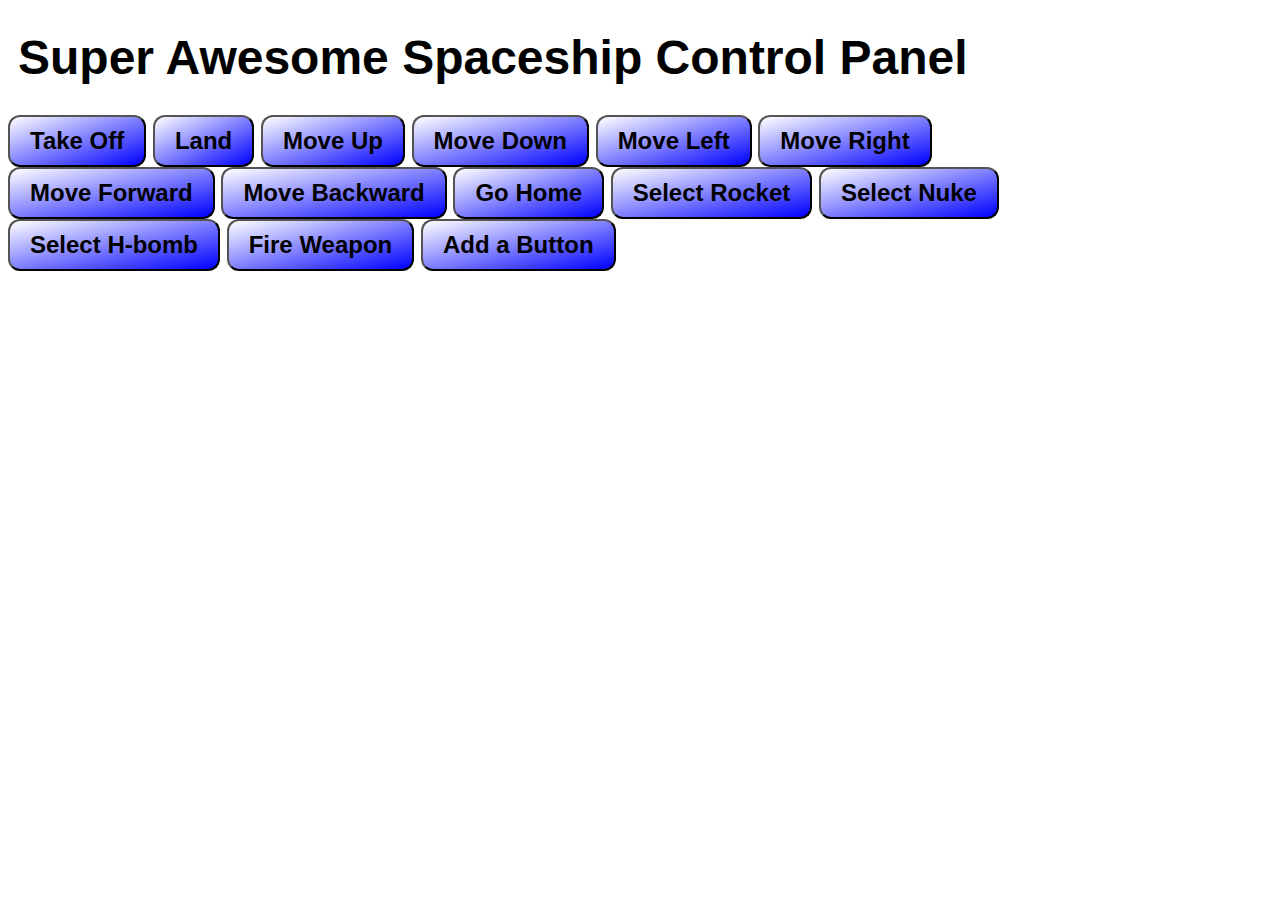
==== index.html @ 0a17d08d "add Go Home" ====
<!DOCTYPE html>
<html>
    <head>
        <title>Spaceship Control Panel</title>
        <link rel="stylesheet" type="text/css" href="css/main.css">
        <script type="text/javascript" src="js/vendor/jquery-1.9.1.min.js"></script>
        <script type="text/javascript" src="js/main.js"></script>
    </head>
    <body>
        <h1>Super Awesome Spaceship Control Panel</h1>
        <div class="control-panel">
            <button type="button">Take Off</button>
            <button type="button">Land</button>
            <button type="button">Move Up</button>
            <button type="button">Move Down</button>
            <button type="button">Move Left</button>
            <button type="button">Move Right</button>
            <button type="button">Move Forward</button>
            <button type="button">Move Backward</button>
            <button type="button">Go Home</button>
            <button type="button">Select Rocket</button>
            <button type="button">Select Nuke</button>
            <button type="button">Select H-bomb</button>
            <button type="button">Fire Weapon</button>

            <button type="button" id="add">Add a Button</button>
        </div>
    </body>
</html>
---- css/main.css ----
html {
  font-family: Helvetica, sans-serif;
  font-weight: bold;
  font-size: 24px; }

h1 {
  margin: 30px 10px; }

.control-panel {
  width: 1024px;
  height: 768px; }
  .control-panel button {
    font-family: Helvetica, sans-serif;
    font-weight: bold;
    font-size: 24px;
    border-radius: 12px;
    background: linear-gradient(to top left, blue, white);
    padding: 10px 20px; }
    .control-panel button:active, .control-panel button:hover {
      background: linear-gradient(to top left, white, blue);
      color: #fff; }

/*# sourceMappingURL=main.css.map */
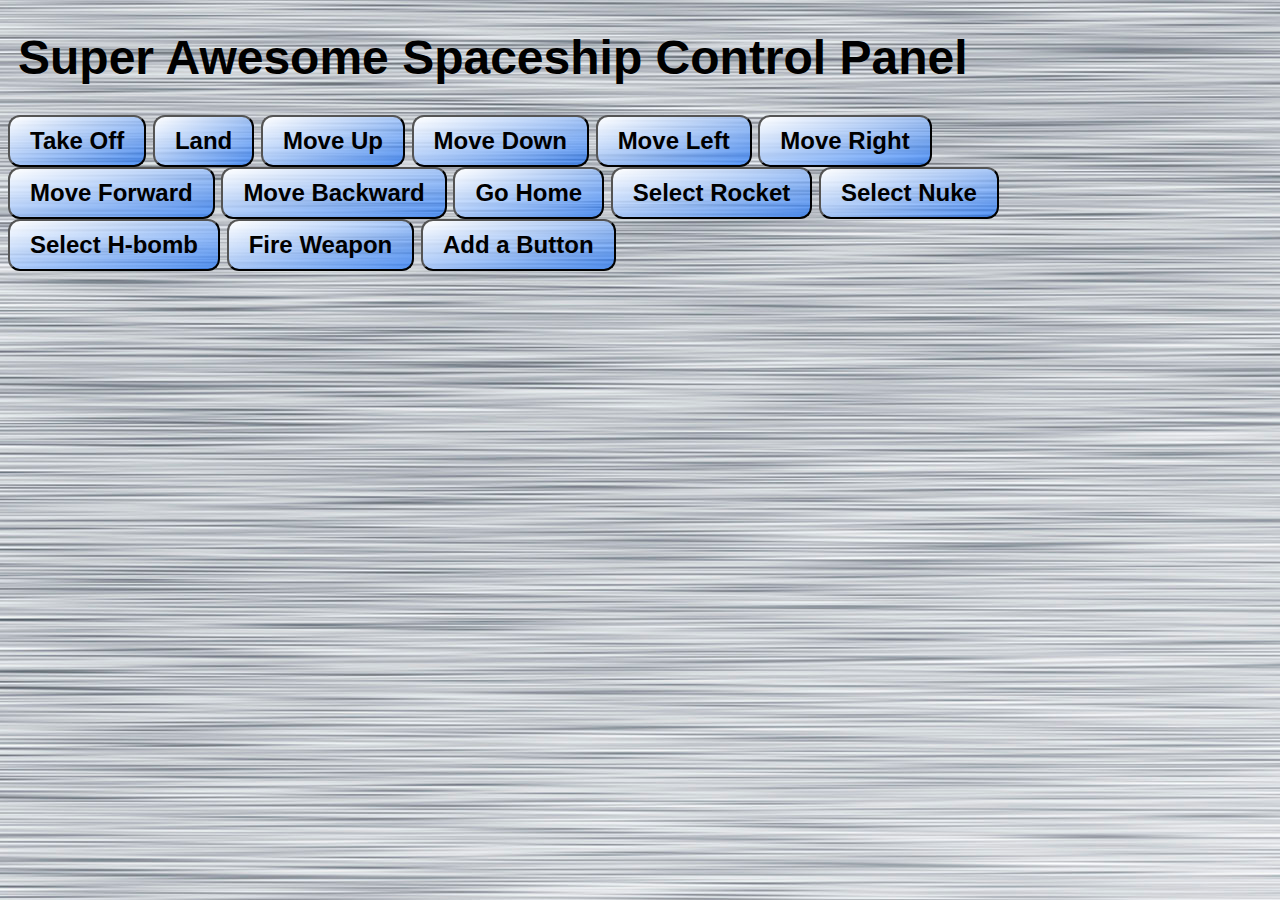
==== commit 0d723a0a: "add brushed metal" ====
--- a/index.html
+++ b/index.html
@@ -6,7 +6,7 @@
         <script type="text/javascript" src="js/vendor/jquery-1.9.1.min.js"></script>
         <script type="text/javascript" src="js/main.js"></script>
     </head>
-    <body>
+    <body background="brushed-metal.jpg">
         <h1>Super Awesome Spaceship Control Panel</h1>
         <div class="control-panel">
             <button type="button">Take Off</button>
--- a/css/main.css
+++ b/css/main.css
@@ -14,10 +14,10 @@
     font-weight: bold;
     font-size: 24px;
     border-radius: 12px;
-    background: linear-gradient(to top left, blue, white);
+    background: linear-gradient(to top left, rgba(0, 100, 255, 0.6), white);
     padding: 10px 20px; }
     .control-panel button:active, .control-panel button:hover {
-      background: linear-gradient(to top left, white, blue);
+      background: linear-gradient(to top left, white, rgba(0, 100, 255, 0.6));
       color: #fff; }
 
 /*# sourceMappingURL=main.css.map */
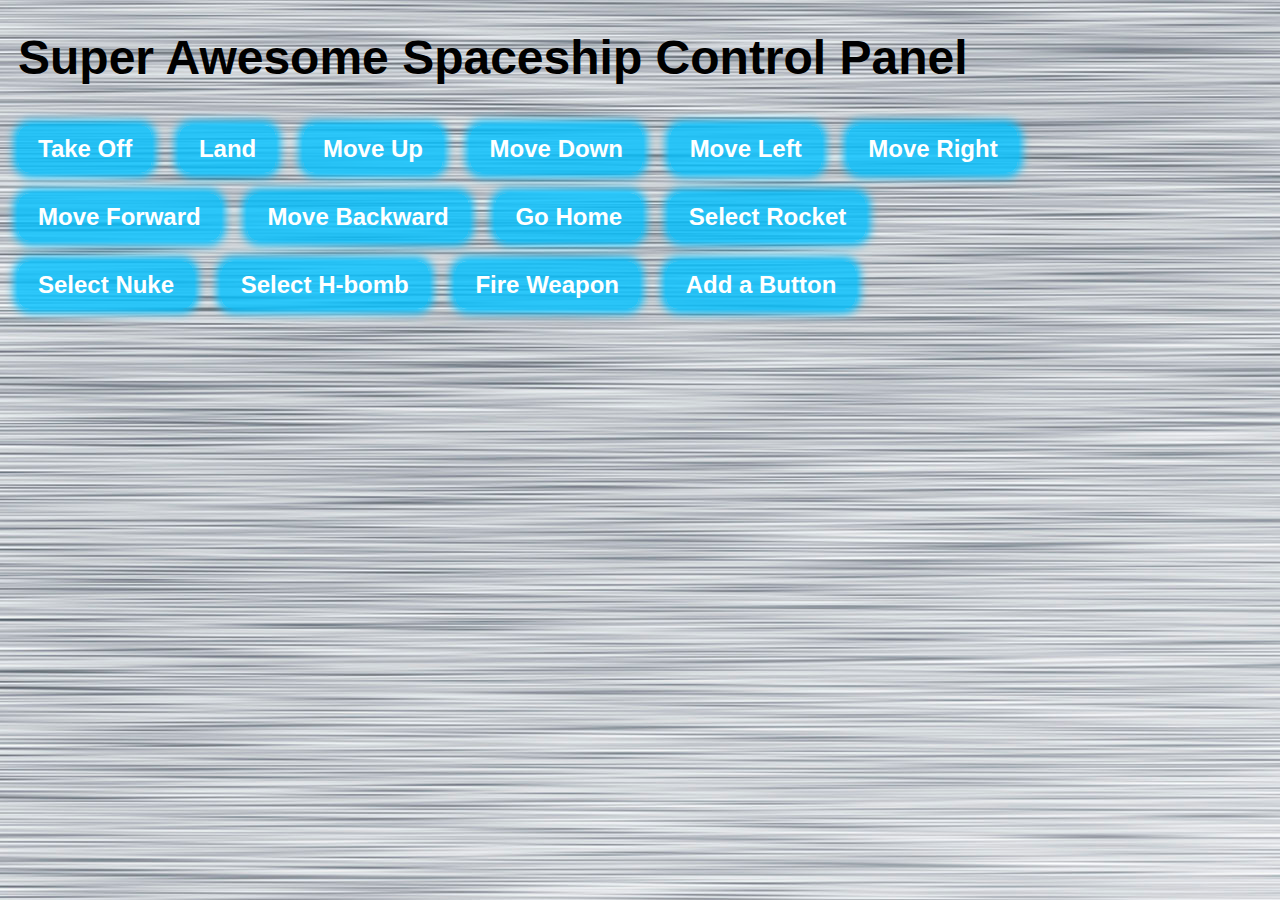
==== commit e5c7c982: "try adding this thing" ====
--- a/index.html
+++ b/index.html
@@ -2,6 +2,7 @@
 <html>
     <head>
         <title>Spaceship Control Panel</title>
+        <meta name="apple-mobile-web-app-capable" content="yes">
         <link rel="stylesheet" type="text/css" href="css/main.css">
         <script type="text/javascript" src="js/vendor/jquery-1.9.1.min.js"></script>
         <script type="text/javascript" src="js/main.js"></script>
--- a/css/main.css
+++ b/css/main.css
@@ -13,11 +13,16 @@
     font-family: Helvetica, sans-serif;
     font-weight: bold;
     font-size: 24px;
+    border: 0px none;
     border-radius: 12px;
-    background: linear-gradient(to top left, rgba(0, 100, 255, 0.6), white);
-    padding: 10px 20px; }
+    background: rgba(0, 192, 255, 0.8);
+    color: white;
+    box-shadow: 0px 0px 10px 4px #00c0ff;
+    padding: 10px 20px;
+    margin: 10px; }
     .control-panel button:active, .control-panel button:hover {
-      background: linear-gradient(to top left, white, rgba(0, 100, 255, 0.6));
-      color: #fff; }
+      background: rgba(255, 255, 255, 0.8);
+      color: #00c0ff;
+      box-shadow: 1px 1px 10px 4px white; }
 
 /*# sourceMappingURL=main.css.map */
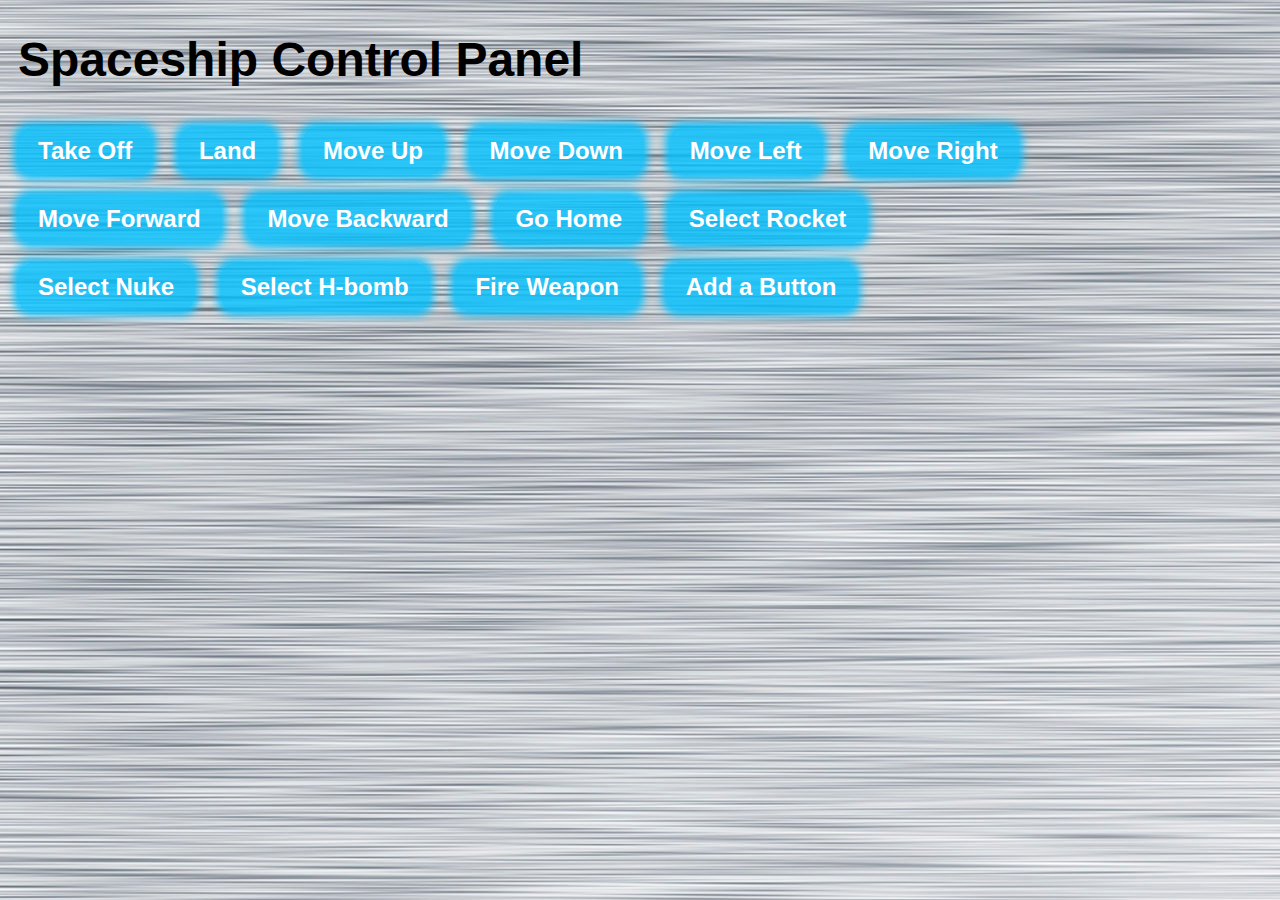
==== commit 22f0ccec: "adjust margins" ====
--- a/index.html
+++ b/index.html
@@ -8,7 +8,7 @@
         <script type="text/javascript" src="js/main.js"></script>
     </head>
     <body background="brushed-metal.jpg">
-        <h1>Super Awesome Spaceship Control Panel</h1>
+        <h1>Spaceship Control Panel</h1>
         <div class="control-panel">
             <button type="button">Take Off</button>
             <button type="button">Land</button>
--- a/css/main.css
+++ b/css/main.css
@@ -3,26 +3,28 @@
   font-weight: bold;
   font-size: 24px; }
 
-h1 {
-  margin: 30px 10px; }
-
-.control-panel {
+body {
   width: 1024px;
   height: 768px; }
-  .control-panel button {
-    font-family: Helvetica, sans-serif;
-    font-weight: bold;
-    font-size: 24px;
-    border: 0px none;
-    border-radius: 12px;
-    background: rgba(0, 192, 255, 0.8);
-    color: white;
-    box-shadow: 0px 0px 10px 4px #00c0ff;
-    padding: 10px 20px;
-    margin: 10px; }
-    .control-panel button:active, .control-panel button:hover {
-      background: rgba(255, 255, 255, 0.8);
-      color: #00c0ff;
-      box-shadow: 1px 1px 10px 4px white; }
+
+h1 {
+  margin-left: 10px;
+  margin-bottom: 30px; }
+
+.control-panel button {
+  font-family: Helvetica, sans-serif;
+  font-weight: bold;
+  font-size: 24px;
+  border: 0px none;
+  border-radius: 12px;
+  background: rgba(0, 192, 255, 0.8);
+  color: white;
+  box-shadow: 0px 0px 10px 4px #00c0ff;
+  padding: 10px 20px;
+  margin: 10px; }
+  .control-panel button:active {
+    background: rgba(255, 255, 255, 0.8);
+    color: #00c0ff;
+    box-shadow: 1px 1px 10px 4px white; }
 
 /*# sourceMappingURL=main.css.map */
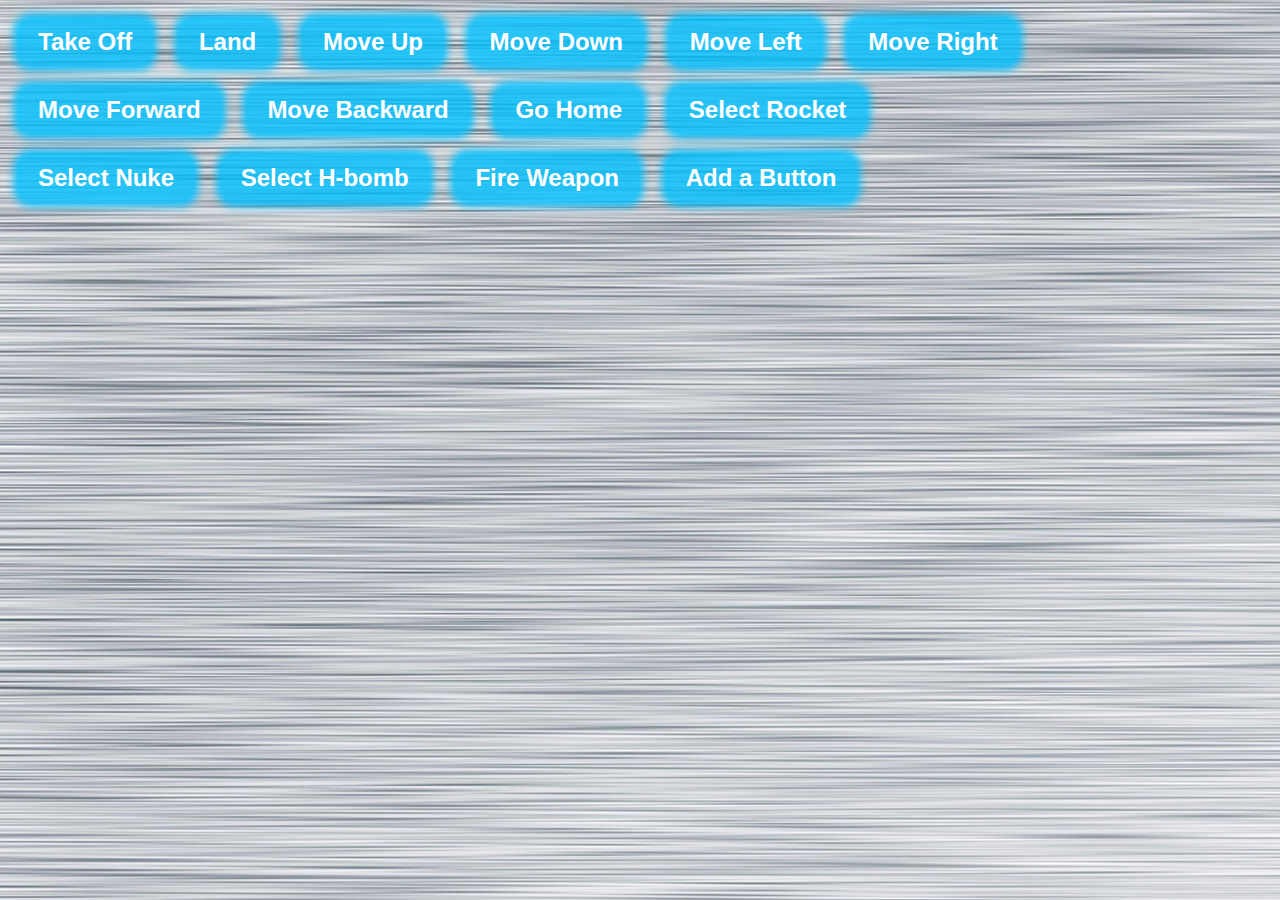
==== commit 86277eff: "take away header" ====
--- a/index.html
+++ b/index.html
@@ -8,7 +8,6 @@
         <script type="text/javascript" src="js/main.js"></script>
     </head>
     <body background="brushed-metal.jpg">
-        <h1>Spaceship Control Panel</h1>
         <div class="control-panel">
             <button type="button">Take Off</button>
             <button type="button">Land</button>
--- a/css/main.css
+++ b/css/main.css
@@ -22,9 +22,5 @@
   box-shadow: 0px 0px 10px 4px #00c0ff;
   padding: 10px 20px;
   margin: 10px; }
-  .control-panel button:active {
-    background: rgba(255, 255, 255, 0.8);
-    color: #00c0ff;
-    box-shadow: 1px 1px 10px 4px white; }
 
 /*# sourceMappingURL=main.css.map */
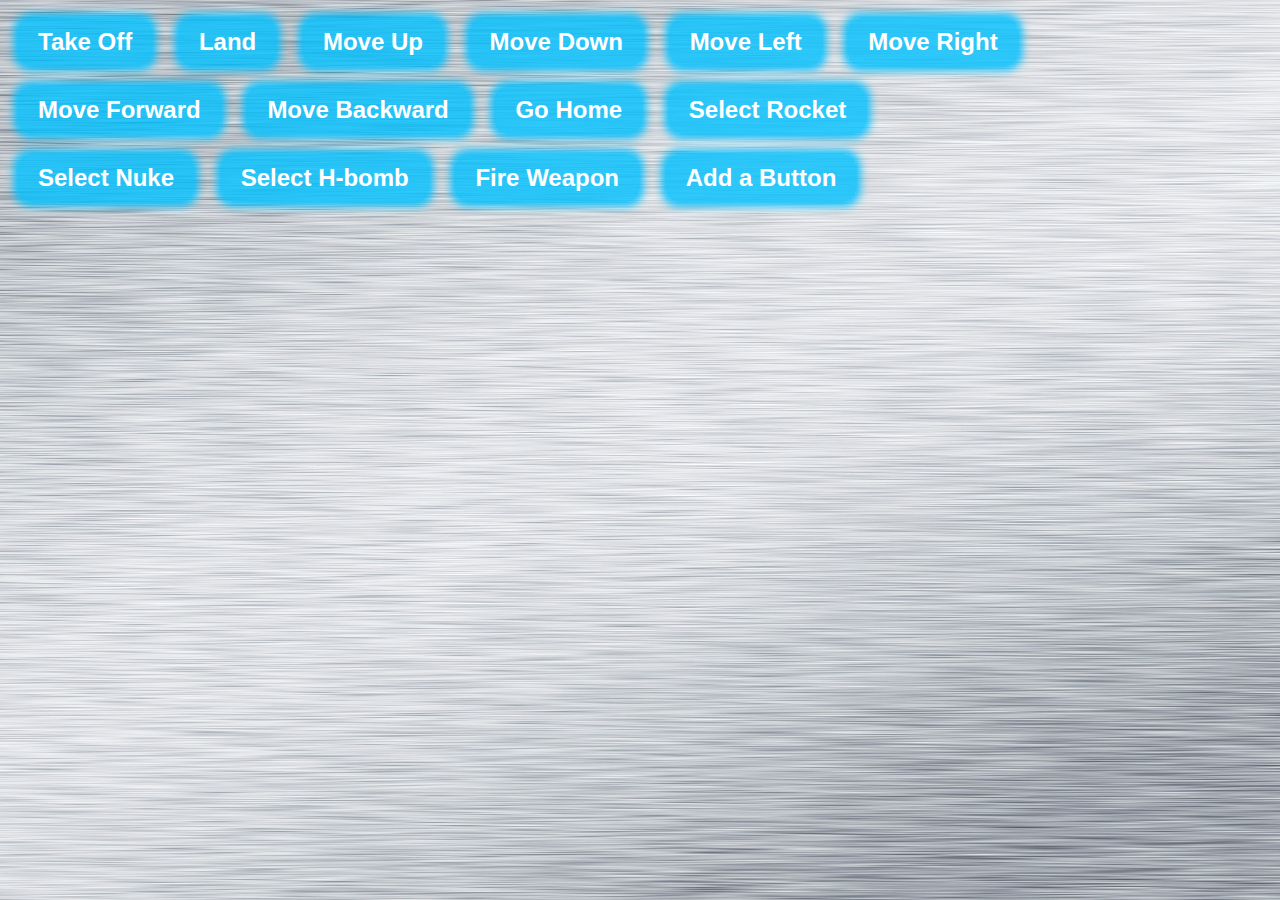
==== commit 7c5b604f: "redo the background" ====
--- a/index.html
+++ b/index.html
@@ -7,7 +7,7 @@
         <script type="text/javascript" src="js/vendor/jquery-1.9.1.min.js"></script>
         <script type="text/javascript" src="js/main.js"></script>
     </head>
-    <body background="brushed-metal.jpg">
+    <body>
         <div class="control-panel">
             <button type="button">Take Off</button>
             <button type="button">Land</button>
--- a/css/main.css
+++ b/css/main.css
@@ -5,11 +5,9 @@
 
 body {
   width: 1024px;
-  height: 768px; }
-
-h1 {
-  margin-left: 10px;
-  margin-bottom: 30px; }
+  height: 768px;
+  background: url("../img/brushed-metal.jpg") no-repeat center center fixed;
+  background-size: cover; }
 
 .control-panel button {
   font-family: Helvetica, sans-serif;
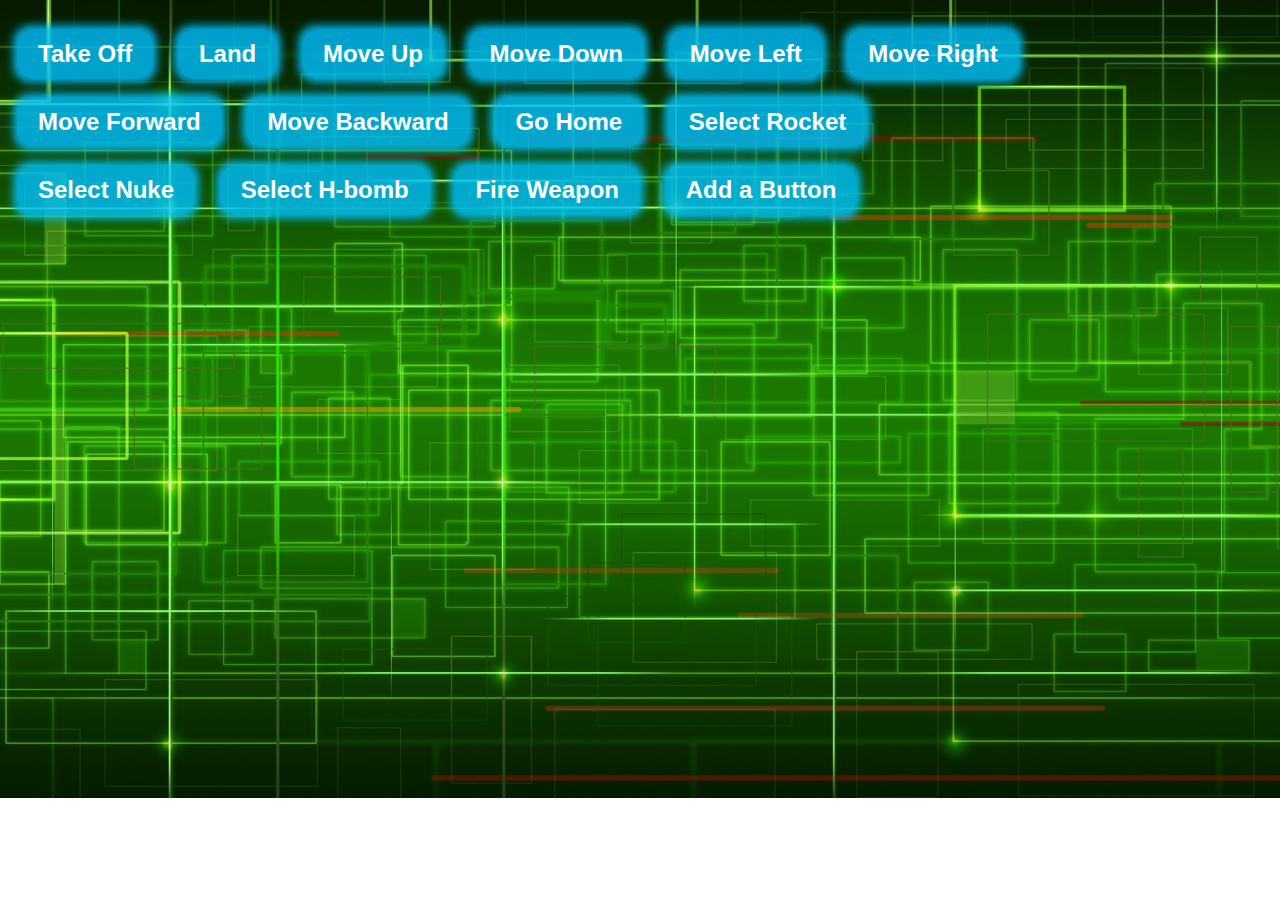
==== commit 483f36c4: "adjust stuff" ====
--- a/index.html
+++ b/index.html
@@ -3,6 +3,7 @@
     <head>
         <title>Spaceship Control Panel</title>
         <meta name="apple-mobile-web-app-capable" content="yes">
+        <meta name="apple-mobile-web-app-status-bar-style" content="black">
         <link rel="stylesheet" type="text/css" href="css/main.css">
         <script type="text/javascript" src="js/vendor/jquery-1.9.1.min.js"></script>
         <script type="text/javascript" src="js/main.js"></script>
--- a/css/main.css
+++ b/css/main.css
@@ -6,7 +6,10 @@
 body {
   width: 1024px;
   height: 768px;
-  background: url("../img/brushed-metal.jpg") no-repeat center center fixed;
+  margin-top: 20px;
+  background-image: url("../img/techy-green.jpg");
+  background-position: center;
+  background-repeat: no-repeat;
   background-size: cover; }
 
 .control-panel button {
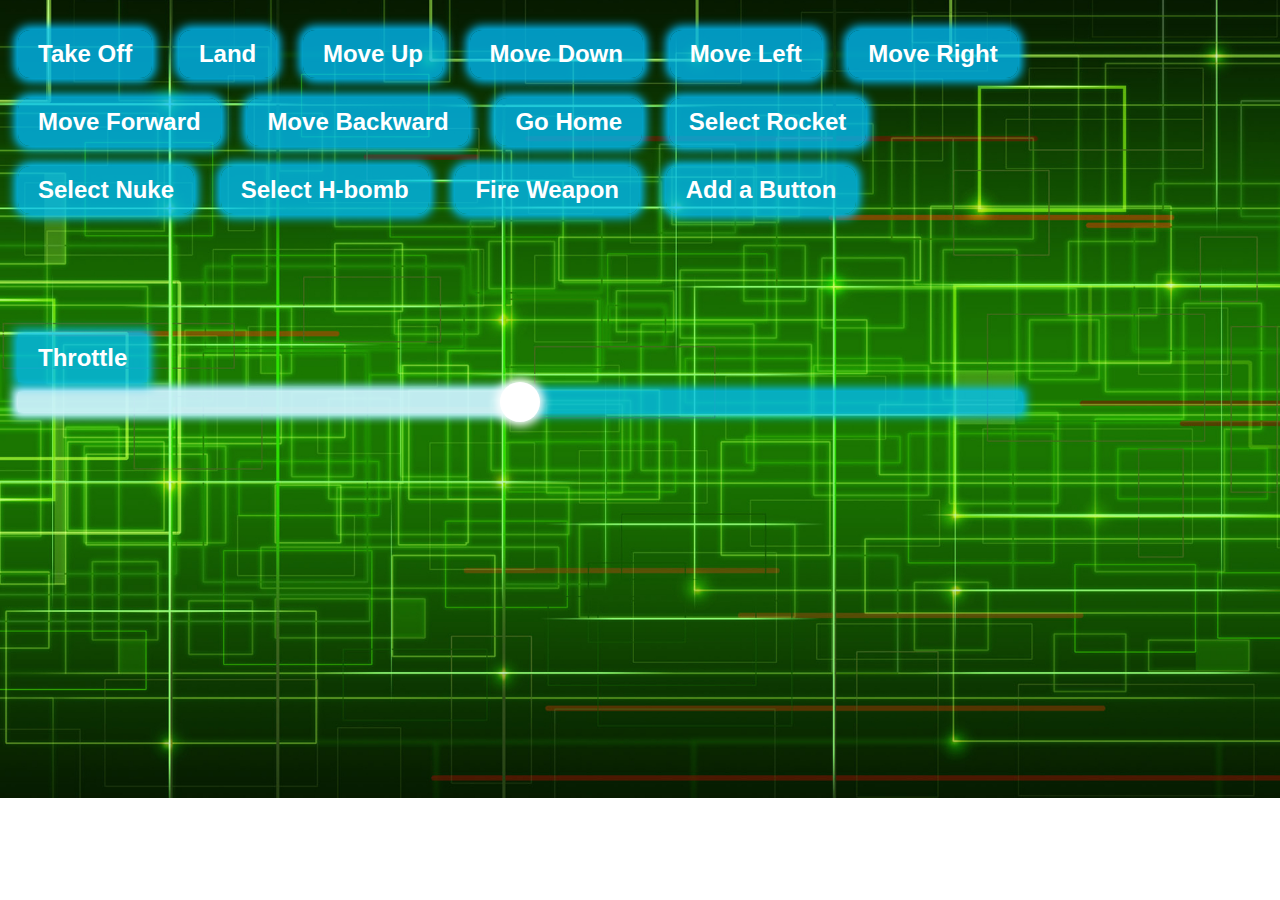
==== commit b431e0c2: "add throttle" ====
--- a/index.html
+++ b/index.html
@@ -5,26 +5,34 @@
         <meta name="apple-mobile-web-app-capable" content="yes">
         <meta name="apple-mobile-web-app-status-bar-style" content="black">
         <link rel="stylesheet" type="text/css" href="css/main.css">
+        <link rel="stylesheet" type="text/css" href="css/vendor/rangeslider.css">
         <script type="text/javascript" src="js/vendor/jquery-1.9.1.min.js"></script>
+        <script type="text/javascript" src="js/vendor/rangeslider.min.js"></script>
         <script type="text/javascript" src="js/main.js"></script>
     </head>
     <body>
         <div class="control-panel">
-            <button type="button">Take Off</button>
-            <button type="button">Land</button>
-            <button type="button">Move Up</button>
-            <button type="button">Move Down</button>
-            <button type="button">Move Left</button>
-            <button type="button">Move Right</button>
-            <button type="button">Move Forward</button>
-            <button type="button">Move Backward</button>
-            <button type="button">Go Home</button>
-            <button type="button">Select Rocket</button>
-            <button type="button">Select Nuke</button>
-            <button type="button">Select H-bomb</button>
-            <button type="button">Fire Weapon</button>
+            <div class="buttons">
+                <button type="button">Take Off</button>
+                <button type="button">Land</button>
+                <button type="button">Move Up</button>
+                <button type="button">Move Down</button>
+                <button type="button">Move Left</button>
+                <button type="button">Move Right</button>
+                <button type="button">Move Forward</button>
+                <button type="button">Move Backward</button>
+                <button type="button">Go Home</button>
+                <button type="button">Select Rocket</button>
+                <button type="button">Select Nuke</button>
+                <button type="button">Select H-bomb</button>
+                <button type="button">Fire Weapon</button>
+                <button type="button" id="add">Add a Button</button>
+            </div>
 
-            <button type="button" id="add">Add a Button</button>
+            <div class="throttle">
+                <label for="throttle">Throttle</label>
+                <input type="range" min="0"  max="1000" step="1" id="throttle">
+            </div>
         </div>
     </body>
 </html>
--- a/css/main.css
+++ b/css/main.css
@@ -18,10 +18,38 @@
   font-size: 24px;
   border: 0px none;
   border-radius: 12px;
-  background: rgba(0, 192, 255, 0.8);
+  background: rgba(0, 192, 255, 0.75);
   color: white;
   box-shadow: 0px 0px 10px 4px #00c0ff;
   padding: 10px 20px;
   margin: 10px; }
+.control-panel .throttle {
+  margin-top: 100px; }
+  .control-panel .throttle label {
+    display: inline-block;
+    border: 0px none;
+    background: rgba(0, 192, 255, 0.75);
+    color: white;
+    box-shadow: 0px 0px 10px 4px #00c0ff;
+    padding: 10px 20px;
+    margin: 10px;
+    margin-bottom: 0px; }
+.control-panel .slider {
+  margin: 10px;
+  height: 20px;
+  background: rgba(0, 192, 255, 0.75);
+  box-shadow: 0px 0px 10px 4px #00c0ff; }
+  .control-panel .slider .slider-fill {
+    height: 20px;
+    background: rgba(255, 255, 255, 0.75);
+    box-shadow: 0px 0px 10px 4px white; }
+  .control-panel .slider .slider-handle {
+    width: 40px;
+    height: 40px;
+    position: relative;
+    top: -30px;
+    border-radius: 50%;
+    background: white;
+    box-shadow: 0px 0px 10px 4px white; }
 
 /*# sourceMappingURL=main.css.map */
--- a/css/vendor/rangeslider.css
+++ b/css/vendor/rangeslider.css
@@ -0,0 +1,89 @@
+.rangeslider,
+.rangeslider__fill {
+  background: #e6e6e6;
+  display: block;
+  height: 20px;
+  width: 100%;
+  -webkit-box-shadow: inset 0px 1px 3px rgba(0, 0, 0, 0.3);
+  -moz-box-shadow: inset 0px 1px 3px rgba(0, 0, 0, 0.3);
+  box-shadow: inset 0px 1px 3px rgba(0, 0, 0, 0.3);
+  -webkit-border-radius: 10px;
+  -moz-border-radius: 10px;
+  -ms-border-radius: 10px;
+  -o-border-radius: 10px;
+  border-radius: 10px;
+}
+
+.rangeslider {
+  position: relative;
+}
+
+.rangeslider--disabled {
+  filter: progid:DXImageTransform.Microsoft.Alpha(Opacity=40);
+  opacity: 0.4;
+}
+
+.rangeslider__fill {
+  background: #00ff00;
+  position: absolute;
+  top: 0;
+}
+
+.rangeslider__handle {
+  background: white;
+  border: 1px solid #ccc;
+  cursor: pointer;
+  display: inline-block;
+  width: 40px;
+  height: 40px;
+  position: absolute;
+  top: -10px;
+  background-image: -webkit-gradient(linear, 50% 0%, 50% 100%, color-stop(0%, rgba(255, 255, 255, 0)), color-stop(100%, rgba(0, 0, 0, 0.1)));
+  background-image: -webkit-linear-gradient(rgba(255, 255, 255, 0), rgba(0, 0, 0, 0.1));
+  background-image: -moz-linear-gradient(rgba(255, 255, 255, 0), rgba(0, 0, 0, 0.1));
+  background-image: -o-linear-gradient(rgba(255, 255, 255, 0), rgba(0, 0, 0, 0.1));
+  background-image: linear-gradient(rgba(255, 255, 255, 0), rgba(0, 0, 0, 0.1));
+  -webkit-box-shadow: 0 0 8px rgba(0, 0, 0, 0.3);
+  -moz-box-shadow: 0 0 8px rgba(0, 0, 0, 0.3);
+  box-shadow: 0 0 8px rgba(0, 0, 0, 0.3);
+  -webkit-border-radius: 50%;
+  -moz-border-radius: 50%;
+  -ms-border-radius: 50%;
+  -o-border-radius: 50%;
+  border-radius: 50%;
+}
+.rangeslider__handle:after {
+  content: "";
+  display: block;
+  width: 18px;
+  height: 18px;
+  margin: auto;
+  position: absolute;
+  top: 0;
+  right: 0;
+  bottom: 0;
+  left: 0;
+  background-image: -webkit-gradient(linear, 50% 0%, 50% 100%, color-stop(0%, rgba(0, 0, 0, 0.13)), color-stop(100%, rgba(255, 255, 255, 0)));
+  background-image: -webkit-linear-gradient(rgba(0, 0, 0, 0.13), rgba(255, 255, 255, 0));
+  background-image: -moz-linear-gradient(rgba(0, 0, 0, 0.13), rgba(255, 255, 255, 0));
+  background-image: -o-linear-gradient(rgba(0, 0, 0, 0.13), rgba(255, 255, 255, 0));
+  background-image: linear-gradient(rgba(0, 0, 0, 0.13), rgba(255, 255, 255, 0));
+  -webkit-border-radius: 50%;
+  -moz-border-radius: 50%;
+  -ms-border-radius: 50%;
+  -o-border-radius: 50%;
+  border-radius: 50%;
+}
+.rangeslider__handle:active {
+  background-image: -webkit-gradient(linear, 50% 0%, 50% 100%, color-stop(0%, rgba(0, 0, 0, 0.1)), color-stop(100%, rgba(0, 0, 0, 0.12)));
+  background-image: -webkit-linear-gradient(rgba(0, 0, 0, 0.1), rgba(0, 0, 0, 0.12));
+  background-image: -moz-linear-gradient(rgba(0, 0, 0, 0.1), rgba(0, 0, 0, 0.12));
+  background-image: -o-linear-gradient(rgba(0, 0, 0, 0.1), rgba(0, 0, 0, 0.12));
+  background-image: linear-gradient(rgba(0, 0, 0, 0.1), rgba(0, 0, 0, 0.12));
+}
+
+input[type="range"]:focus + .rangeslider .rangeslider__handle {
+  -webkit-box-shadow: 0 0 8px rgba(255, 0, 255, 0.9);
+  -moz-box-shadow: 0 0 8px rgba(255, 0, 255, 0.9);
+  box-shadow: 0 0 8px rgba(255, 0, 255, 0.9);
+}
